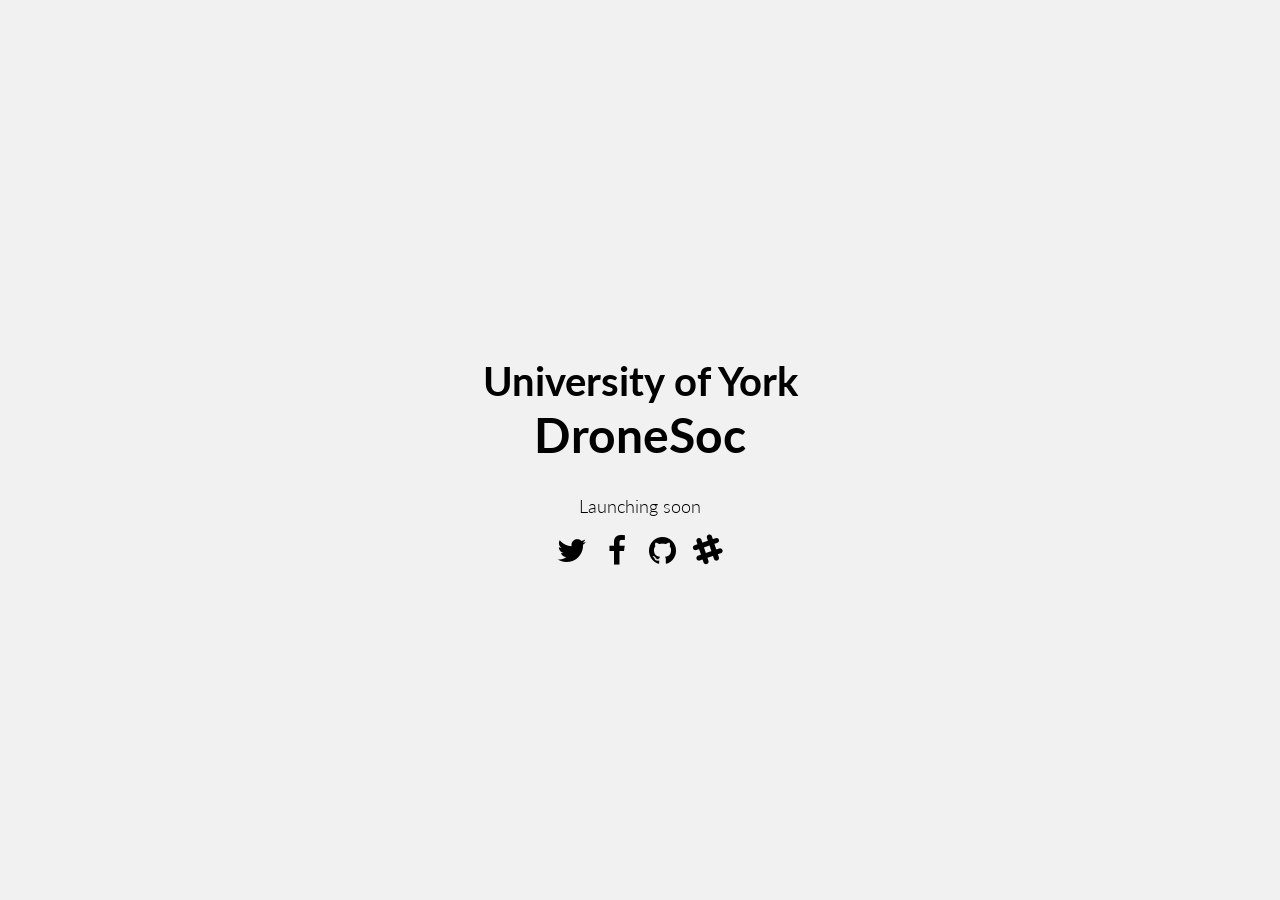
==== index.html @ 00b8dc65 "Add slack link" ====
<!DOCTYPE html>
<html lang="en">
<head>
    <meta charset="UTF-8">
    <title>DroneSoc</title>
    <meta name="Description" content="The University of York Drone Society. Launching soon."/>
    <meta name="viewport" content="width=device-width, initial-scale=1">
    <link rel="stylesheet" href="https://maxcdn.bootstrapcdn.com/font-awesome/4.6.1/css/font-awesome.min.css">
    <link href='https://fonts.googleapis.com/css?family=Lato:300' rel='stylesheet' type='text/css'>
    <style>
        html, body {
            height: 100%;
            margin: 0;
            font-family: 'Lato', sans-serif;
            font-weight: 300;
        }
        body {
            background-color: #f1f1f1;
            display: flex;
            align-items: center;
            justify-content: center;
        }
        h1 {
            font-size: 48px;
        }
        p {
            font-size: 18px;
        }
        #container {
            text-align: center;
            padding: 5px;
        }
        #social-links {
            list-style: none;
            padding: 0px;
        }
        #social-links li {
            display: inline-block;
        }
        #social-links a {
            color: #000;
        }
    </style>
</head>
<body>
    <div id="container">
        <h1><small>University of York</small><br />DroneSoc</h1>
        <p>Launching soon</p>
        <ul id="social-links">
            <li><a href="https://twitter.com/dronesoc"><i class="fa fa-fw fa-2x fa-twitter"></i></a></li>
            <li><a href="https://facebook.com/dronesoc"><i class="fa fa-fw fa-2x fa-facebook"></i></a></li>
            <li><a href="https://github.com/dronesoc"><i class="fa fa-fw fa-2x fa-github"></i></a></li>
            <li><a href="https://dronesoc.slack.com"><i class="fa fa-fw fa-2x fa-slack"></i></a></li>
        </ul>
    </div>
    <script>
        (function(i,s,o,g,r,a,m){i['GoogleAnalyticsObject']=r;i[r]=i[r]||function(){
        (i[r].q=i[r].q||[]).push(arguments)},i[r].l=1*new Date();a=s.createElement(o),
        m=s.getElementsByTagName(o)[0];a.async=1;a.src=g;m.parentNode.insertBefore(a,m)
        })(window,document,'script','https://www.google-analytics.com/analytics.js','ga');

        ga('create', 'UA-76778895-1', 'auto');
        ga('send', 'pageview');
    </script>
</body>
</html>
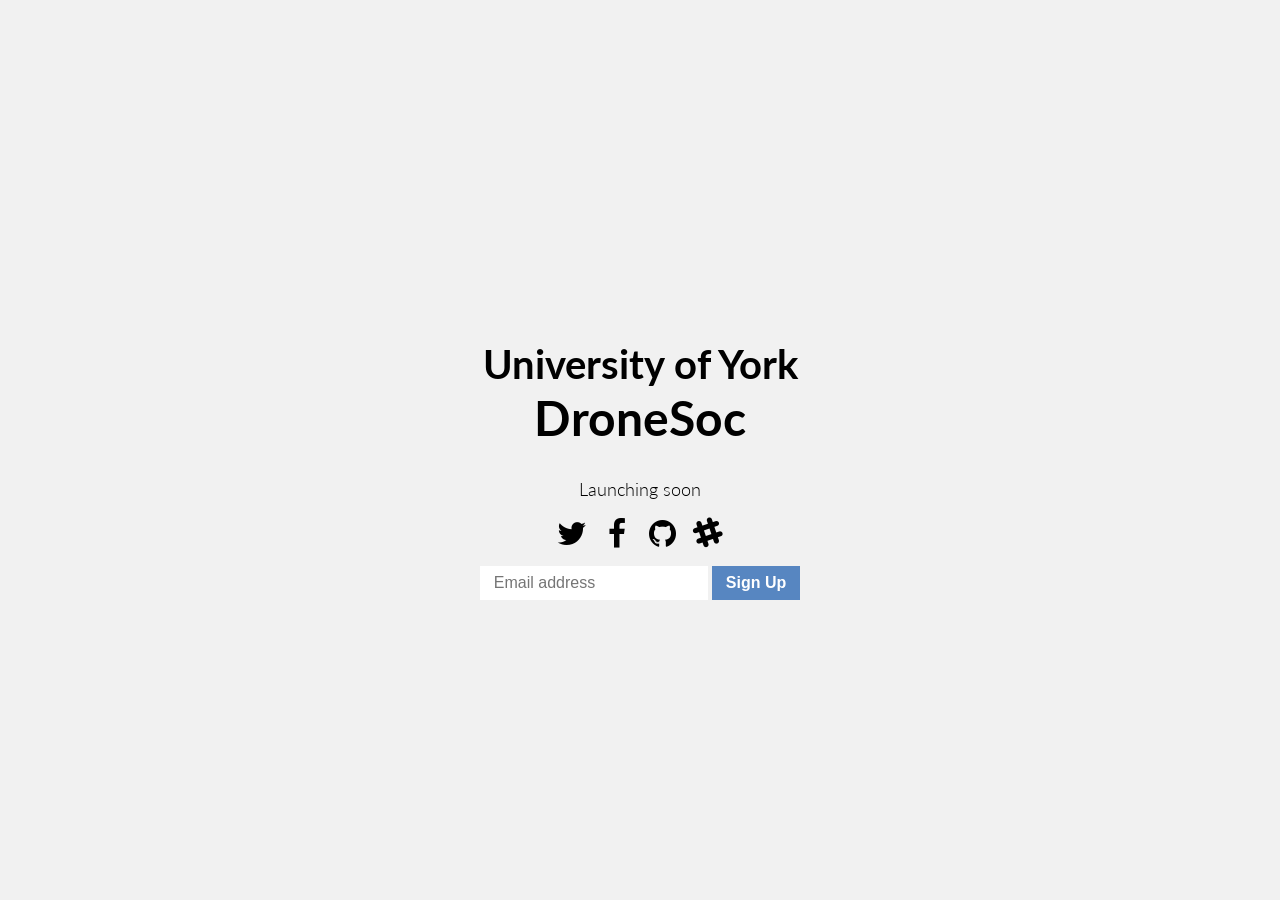
==== commit f8b63ce7: "Add mailchimp signup form" ====
--- a/index.html
+++ b/index.html
@@ -40,6 +40,20 @@
         #social-links a {
             color: #000;
         }
+        #mc-signup>form {
+            display: inline;
+        }
+        #mc-signup>form input {
+            font-size: 16px;
+            padding: 8px 14px;
+            border: 0;
+        }
+        #mc-signup>form input[type=submit] {
+            background: #5786c1;
+            color: white;
+            font-weight: bold;
+            text-decoration: none;
+        }
     </style>
 </head>
 <body>
@@ -52,6 +66,16 @@
             <li><a href="https://github.com/dronesoc"><i class="fa fa-fw fa-2x fa-github"></i></a></li>
             <li><a href="https://dronesoc.slack.com"><i class="fa fa-fw fa-2x fa-slack"></i></a></li>
         </ul>
+        <!-- Begin MailChimp Signup Form -->
+        <div id="mc-signup">
+            <form action="//dronesoc.us13.list-manage.com/subscribe/post?u=9676b15692435738d0ca65e67&amp;id=60ac470493" method="post" name="mc-embedded-subscribe-form" target="_blank" novalidate>
+                    <input type="email" value="" name="EMAIL" class="email" id="mce-EMAIL" placeholder="Email address" required>
+                    <div style="position: absolute; left: -5000px;" aria-hidden="true"><input type="text" name="b_9676b15692435738d0ca65e67_60ac470493" tabindex="-1" value=""></div>
+                    <input type="submit" value="Sign Up" name="subscribe" id="mc-embedded-subscribe" class="button">
+                </div>
+            </form>
+        </div>
+        <!--End mc_embed_signup-->
     </div>
     <script>
         (function(i,s,o,g,r,a,m){i['GoogleAnalyticsObject']=r;i[r]=i[r]||function(){
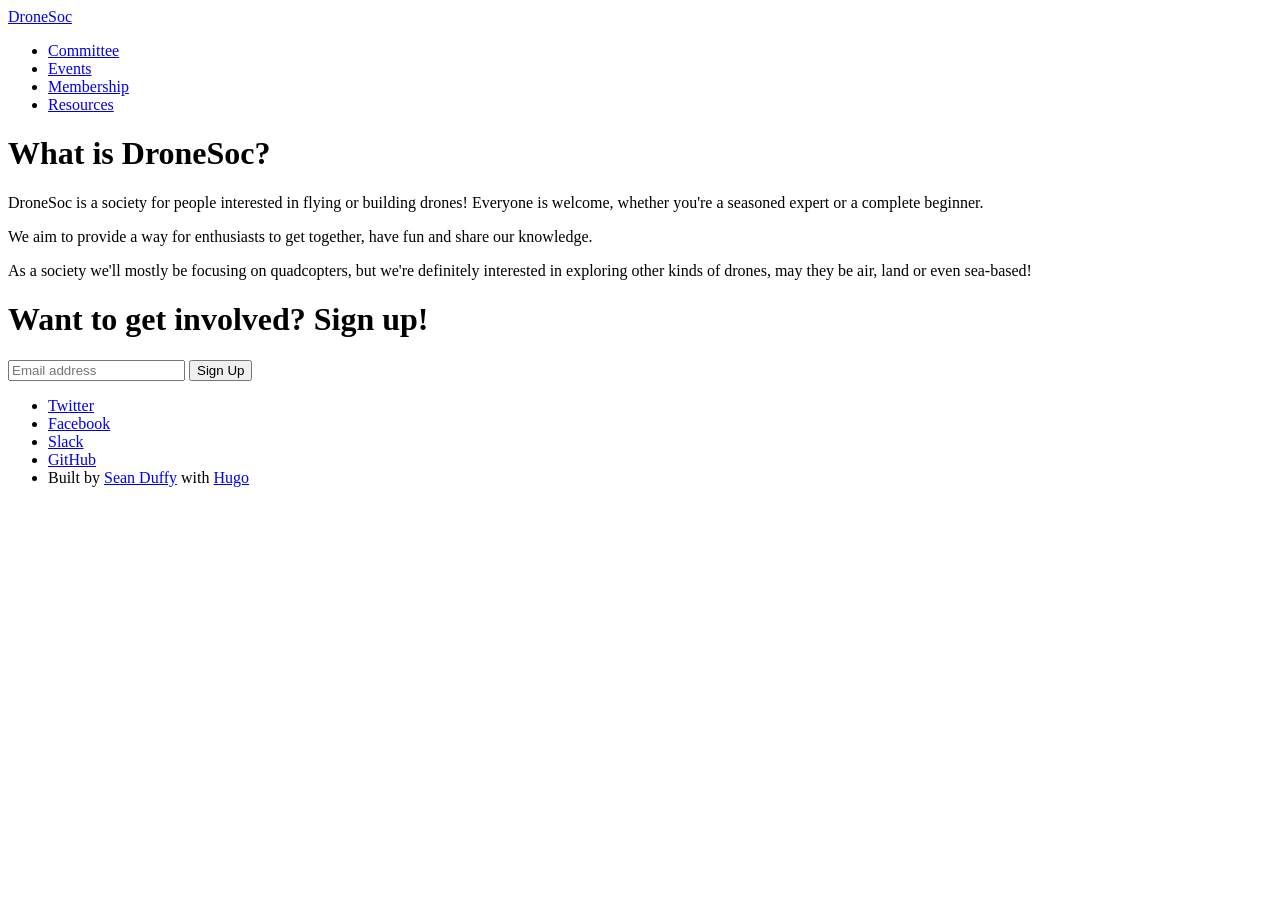
==== commit 3cb0162e: "Use https" ====
--- a/index.html
+++ b/index.html
@@ -1,90 +1,100 @@
 <!DOCTYPE html>
-<html lang="en">
-<head>
-    <meta charset="UTF-8">
-    <title>DroneSoc</title>
-    <meta name="Description" content="The University of York Drone Society. Launching soon."/>
-    <meta name="viewport" content="width=device-width, initial-scale=1">
-    <link rel="stylesheet" href="https://maxcdn.bootstrapcdn.com/font-awesome/4.6.1/css/font-awesome.min.css">
-    <link href='https://fonts.googleapis.com/css?family=Lato:300' rel='stylesheet' type='text/css'>
-    <style>
-        html, body {
-            height: 100%;
-            margin: 0;
-            font-family: 'Lato', sans-serif;
-            font-weight: 300;
-        }
-        body {
-            background-color: #f1f1f1;
-            display: flex;
-            align-items: center;
-            justify-content: center;
-        }
-        h1 {
-            font-size: 48px;
-        }
-        p {
-            font-size: 18px;
-        }
-        #container {
-            text-align: center;
-            padding: 5px;
-        }
-        #social-links {
-            list-style: none;
-            padding: 0px;
-        }
-        #social-links li {
-            display: inline-block;
-        }
-        #social-links a {
-            color: #000;
-        }
-        #mc-signup>form {
-            display: inline;
-        }
-        #mc-signup>form input {
-            font-size: 16px;
-            padding: 8px 14px;
-            border: 0;
-        }
-        #mc-signup>form input[type=submit] {
-            background: #5786c1;
-            color: white;
-            font-weight: bold;
-            text-decoration: none;
-        }
-    </style>
-</head>
-<body>
-    <div id="container">
-        <h1><small>University of York</small><br />DroneSoc</h1>
-        <p>Launching soon</p>
-        <ul id="social-links">
-            <li><a href="https://twitter.com/dronesoc"><i class="fa fa-fw fa-2x fa-twitter"></i></a></li>
-            <li><a href="https://facebook.com/dronesoc"><i class="fa fa-fw fa-2x fa-facebook"></i></a></li>
-            <li><a href="https://github.com/dronesoc"><i class="fa fa-fw fa-2x fa-github"></i></a></li>
-            <li><a href="https://dronesoc.slack.com"><i class="fa fa-fw fa-2x fa-slack"></i></a></li>
+<html lang="en-gb">
+  <head>
+    <meta charset="utf-8">
+<meta name="viewport" content="width=device-width, initial-scale=1.0">
+<meta name="generator" content="Hugo 0.16" />
+
+
+<title>University of York Drone Society | DroneSoc</title>
+<meta property="og:title" content="University of York Drone Society | DroneSoc">
+<meta property="og:type" content="website">
+
+
+
+<meta property="description" content="">
+
+
+
+
+
+<link href="https://dronesoc.co.uk/index.xml" rel="alternate" type="application/rss+xml" title="University of York Drone Society | DroneSoc" />
+
+
+<link rel="stylesheet" href="https://dronesoc.co.uk/css/main.css" media="all">
+<link rel="stylesheet" href="//fonts.googleapis.com/css?family=Merriweather:400|Lato:400,400italic,700">
+
+  </head>
+  <body>
+    <div class="wrapper">
+      <header class="header">
+        <nav class="nav"> 
+  <a class="nav-logo-text" href="https://dronesoc.co.uk/" class="nav-logo">DroneSoc</a>
+
+  <ul class="nav-links">
+    
+    <li><a href="/committee/">Committee</a></li>
+    
+    <li><a href="/events/">Events</a></li>
+    
+    <li><a href="/membership/">Membership</a></li>
+    
+    <li><a href="/resources/">Resources</a></li>
+    
+  </ul>
+</nav>
+
+      </header>
+
+
+<div class="content" role="main">
+
+  <h1>What is DroneSoc?</h1>
+  <p>
+    DroneSoc is a society for people interested in flying or building drones! Everyone is welcome, whether you're a seasoned
+    expert or a complete beginner.
+  </p>
+  <p>
+    We aim to provide a way for enthusiasts to get together, have fun and share our knowledge.
+  </p>
+  <p>
+    As a society we'll mostly be focusing on quadcopters, but we're definitely interested in exploring other kinds of drones, may they be air, land or even sea-based!
+  </p>
+
+  <h1>Want to get involved? Sign up!</h1>
+  <div id="mc-signup">
+    <form action="//dronesoc.us13.list-manage.com/subscribe/post?u=9676b15692435738d0ca65e67&amp;id=60ac470493" method="post" name="mc-embedded-subscribe-form" target="_blank" novalidate="">
+      <input type="email" value="" name="EMAIL" class="email" id="mce-EMAIL" placeholder="Email address" required="">
+      <div style="position: absolute; left: -5000px;" aria-hidden="true"><input type="text" name="b_9676b15692435738d0ca65e67_60ac470493" tabindex="-1" value=""></div>
+      <input type="submit" value="Sign Up" name="subscribe" id="mc-embedded-subscribe" class="button">
+    </form>
+  </div>
+
+</div>
+
+      <footer class="footer">
+        <ul class="footer-links">
+          <li>
+            <span><a href="https://twitter.com/dronesoc" target="_blank">Twitter</a></span>
+          </li>
+          <li>
+            <span><a href="https://facebook.com/dronesoc" target="_blank">Facebook</a></span>
+          </li>
+          <li>
+            <span><a href="https://dronesoc.slack.com/" target="_blank">Slack</a></span>
+          </li>
+          <li>
+            <span><a href="https://github.com/dronesoc" target="_blank">GitHub</a></span>
+          </li>
+          <li>
+          <span>Built by <a href="http://seanduffy.co.uk" target="_blank">Sean Duffy</a> with <a href="https://gohugo.io/" target="_blank">Hugo</a></span>
+          </li>
         </ul>
-        <!-- Begin MailChimp Signup Form -->
-        <div id="mc-signup">
-            <form action="//dronesoc.us13.list-manage.com/subscribe/post?u=9676b15692435738d0ca65e67&amp;id=60ac470493" method="post" name="mc-embedded-subscribe-form" target="_blank" novalidate>
-                    <input type="email" value="" name="EMAIL" class="email" id="mce-EMAIL" placeholder="Email address" required>
-                    <div style="position: absolute; left: -5000px;" aria-hidden="true"><input type="text" name="b_9676b15692435738d0ca65e67_60ac470493" tabindex="-1" value=""></div>
-                    <input type="submit" value="Sign Up" name="subscribe" id="mc-embedded-subscribe" class="button">
-                </div>
-            </form>
-        </div>
-        <!--End mc_embed_signup-->
+      </footer>
+
     </div>
-    <script>
-        (function(i,s,o,g,r,a,m){i['GoogleAnalyticsObject']=r;i[r]=i[r]||function(){
-        (i[r].q=i[r].q||[]).push(arguments)},i[r].l=1*new Date();a=s.createElement(o),
-        m=s.getElementsByTagName(o)[0];a.async=1;a.src=g;m.parentNode.insertBefore(a,m)
-        })(window,document,'script','https://www.google-analytics.com/analytics.js','ga');
 
-        ga('create', 'UA-76778895-1', 'auto');
-        ga('send', 'pageview');
-    </script>
-</body>
+    
+  </body>
 </html>
+
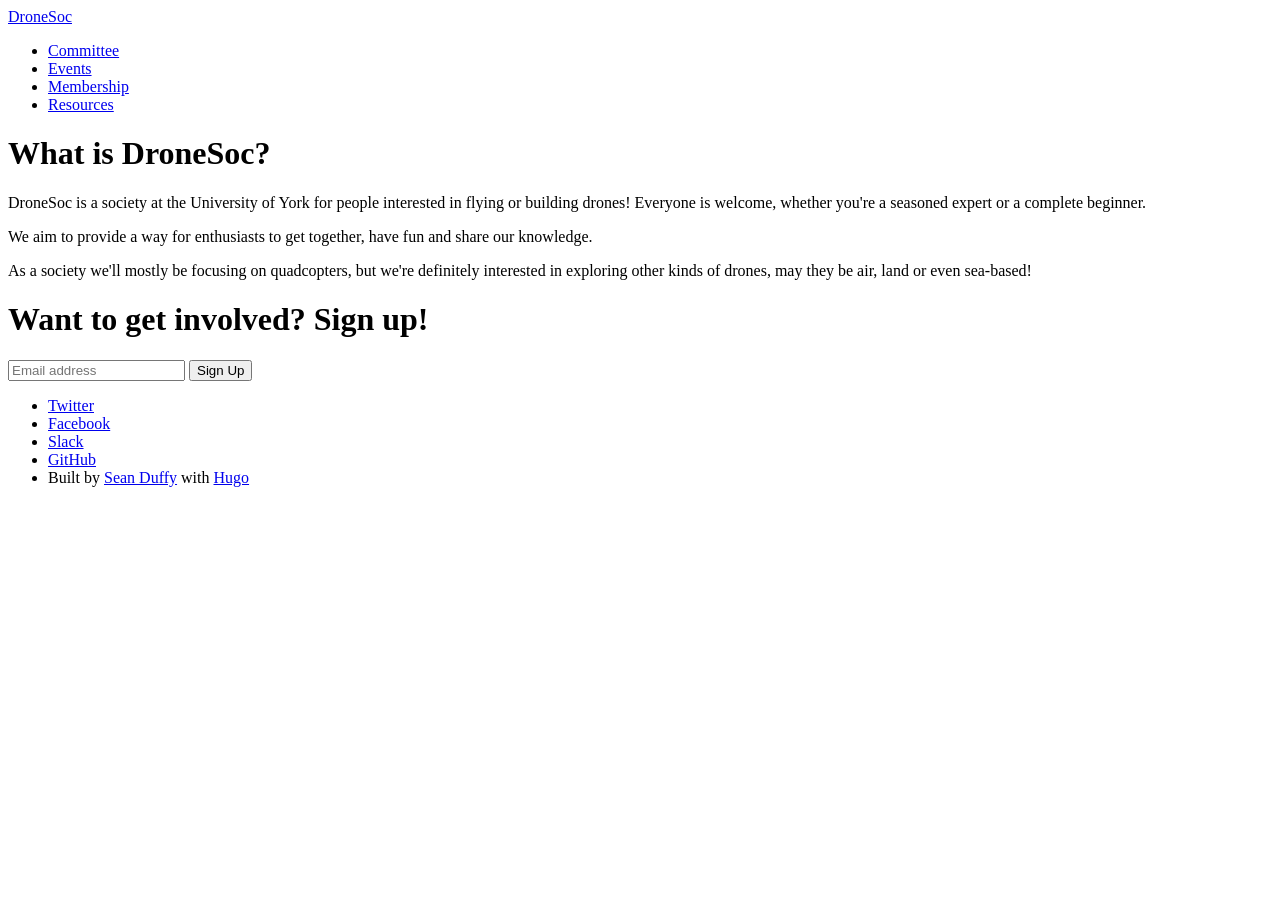
==== commit 8564964f: "Add UoY clarification on homepage" ====
--- a/index.html
+++ b/index.html
@@ -51,7 +51,7 @@
 
   <h1>What is DroneSoc?</h1>
   <p>
-    DroneSoc is a society for people interested in flying or building drones! Everyone is welcome, whether you're a seasoned
+    DroneSoc is a society at the University of York for people interested in flying or building drones! Everyone is welcome, whether you're a seasoned
     expert or a complete beginner.
   </p>
   <p>
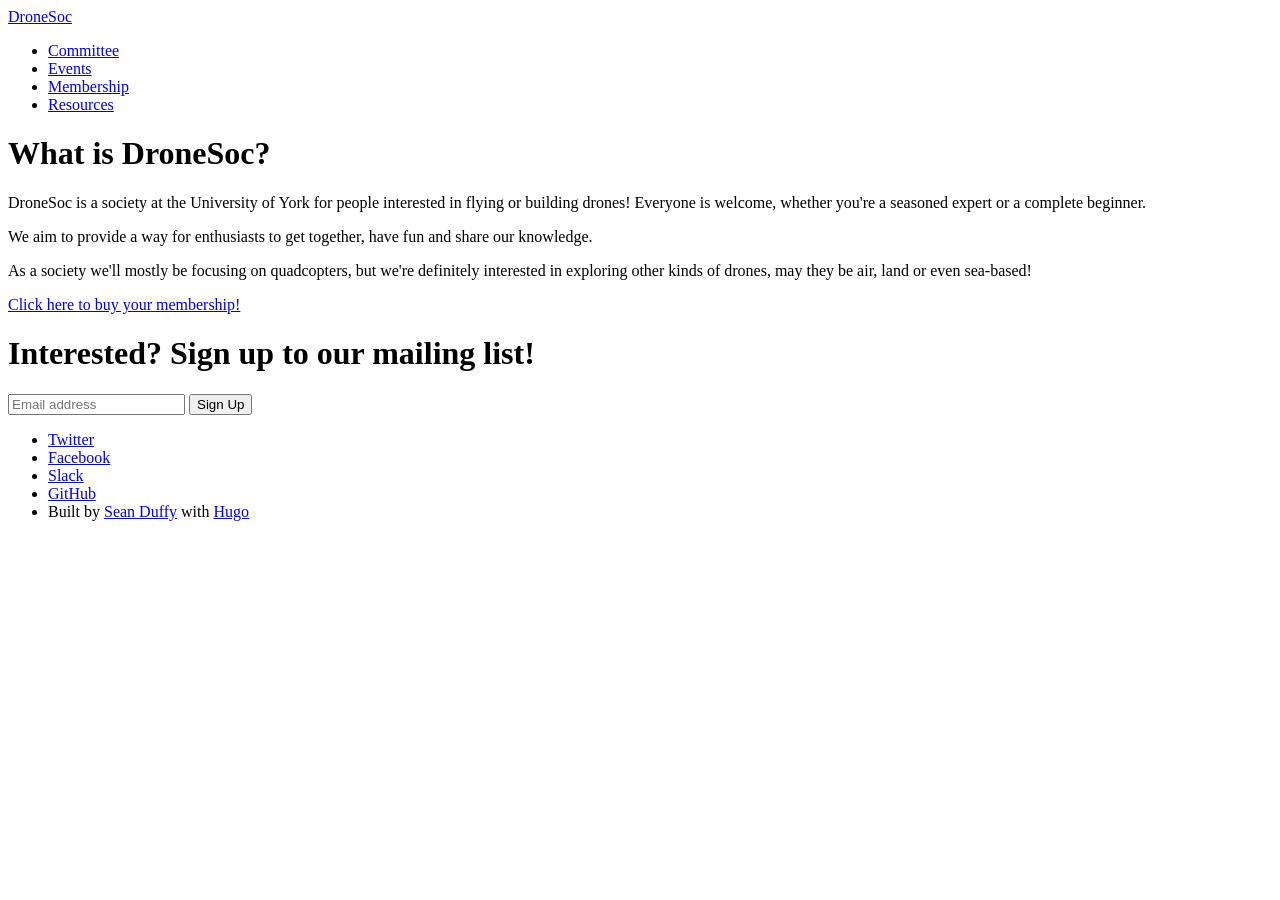
==== commit 93756def: "Add YUSU membership button to homepage" ====
--- a/index.html
+++ b/index.html
@@ -6,8 +6,8 @@
 <meta name="generator" content="Hugo 0.16" />
 
 
-<title>University of York Drone Society | DroneSoc</title>
-<meta property="og:title" content="University of York Drone Society | DroneSoc">
+<title>University of York Drone Society</title>
+<meta property="og:title" content="University of York Drone Society">
 <meta property="og:type" content="website">
 
 
@@ -18,7 +18,7 @@
 
 
 
-<link href="https://dronesoc.co.uk/index.xml" rel="alternate" type="application/rss+xml" title="University of York Drone Society | DroneSoc" />
+<link href="https://dronesoc.co.uk/index.xml" rel="alternate" type="application/rss+xml" title="University of York Drone Society" />
 
 
 <link rel="stylesheet" href="https://dronesoc.co.uk/css/main.css" media="all">
@@ -29,7 +29,7 @@
     <div class="wrapper">
       <header class="header">
         <nav class="nav"> 
-  <a class="nav-logo-text" href="https://dronesoc.co.uk/" class="nav-logo">DroneSoc</a>
+  <a class="nav-logo-text nav-logo" href="https://dronesoc.co.uk/">DroneSoc</a>
 
   <ul class="nav-links">
     
@@ -61,7 +61,11 @@
     As a society we'll mostly be focusing on quadcopters, but we're definitely interested in exploring other kinds of drones, may they be air, land or even sea-based!
   </p>
 
-  <h1>Want to get involved? Sign up!</h1>
+  <div id="membership-button-container">
+    <a href="http://www.yusu.org/groups/university-of-york-drone-society-dronesoc/" id="buy-membership">Click here to buy your membership!</a>
+  </div>
+
+  <h1>Interested? Sign up to our mailing list!</h1>
   <div id="mc-signup">
     <form action="//dronesoc.us13.list-manage.com/subscribe/post?u=9676b15692435738d0ca65e67&amp;id=60ac470493" method="post" name="mc-embedded-subscribe-form" target="_blank" novalidate="">
       <input type="email" value="" name="EMAIL" class="email" id="mce-EMAIL" placeholder="Email address" required="">
